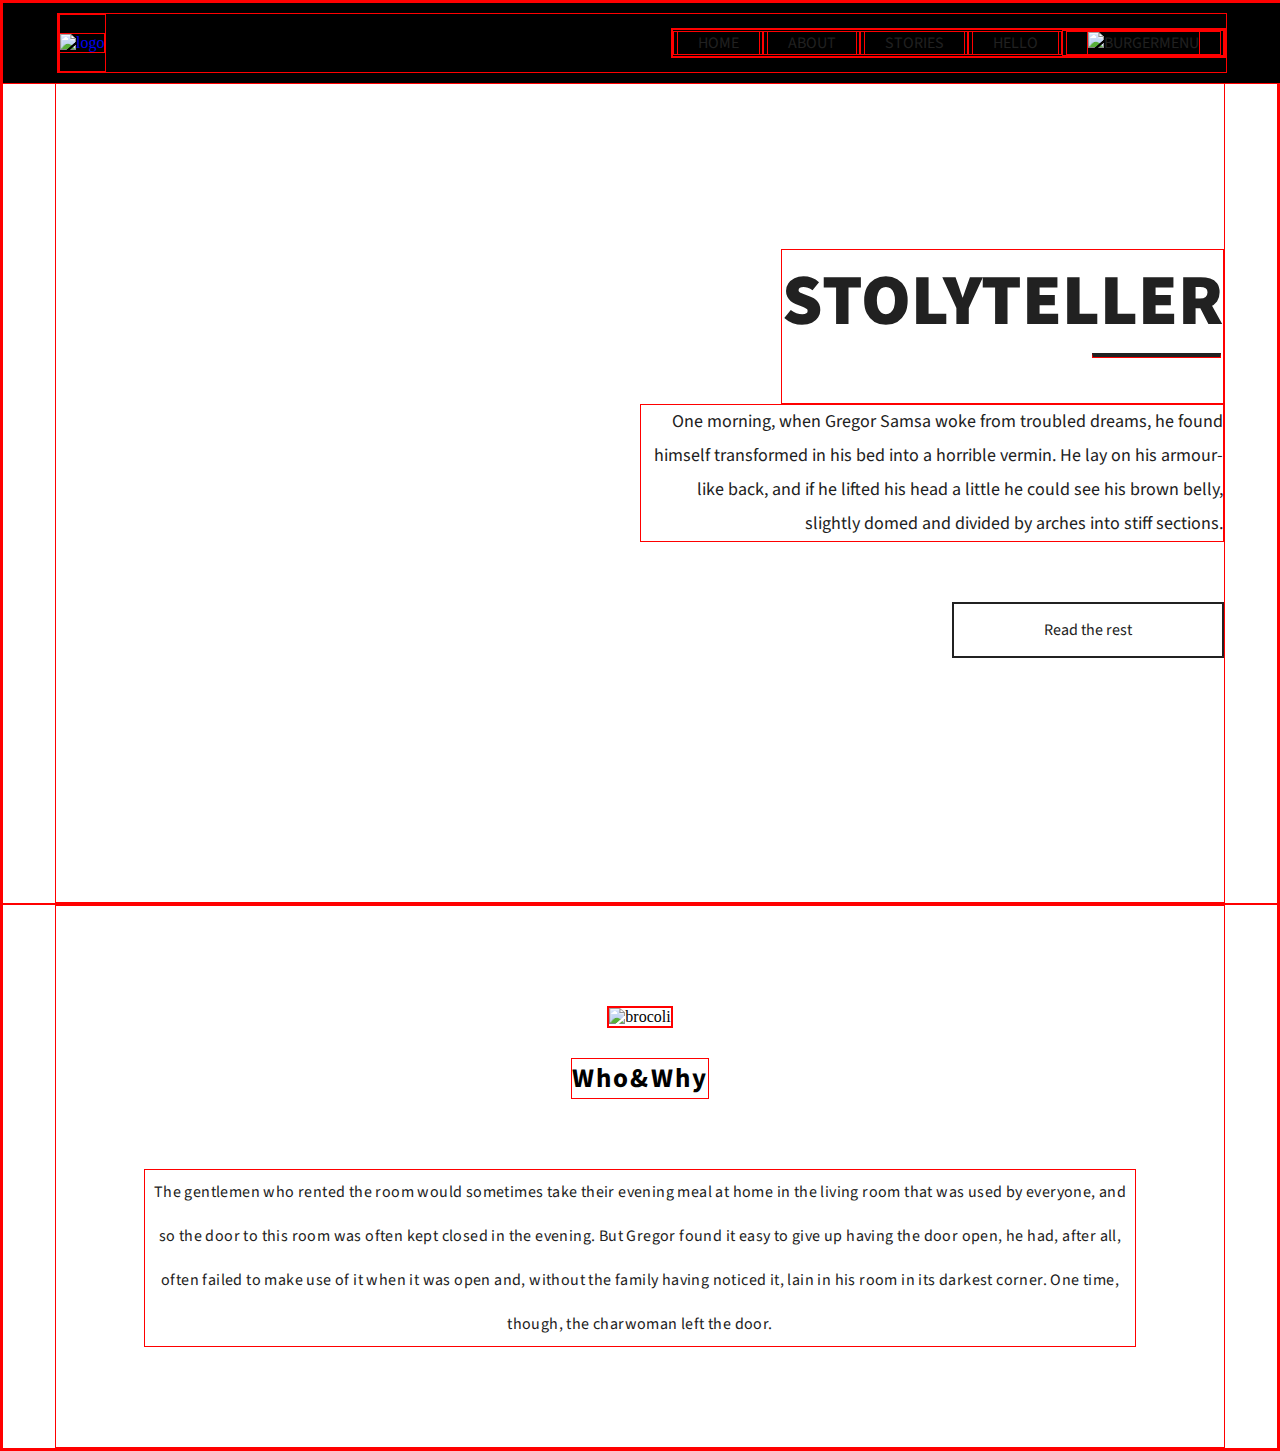
==== main.html @ 7614538e "Add main.html and css" ====
<!DOCTYPE html>
    <html>
        <head>
            <meta name="viewport" content="width=device-width,initial-scale=1">
            <meta charset="utf-8">
            <title>Unicorn</title>
            <link rel="stylesheet" href="assets/css/css.css">
            <link href="https://fonts.googleapis.com/css?family=Source+Sans+Pro:300,400,600,700,900" rel="stylesheet">
        </head>
        <body>
            <header class="site_header">
                <div class="container flex-container">
                    <div class="logo">
                        <a href="#" alt="logo">
                            <img src="assets/images/unicorn.png" alt="logo">
                        </a>
                    </div>
                    <nav class="main-nav">
                        <ul class="flex-container">
                            <li><a href="#">Home</a></li>
                            <li><a href="#">About</a></li>
                            <li><a href="#">Stories</a></li>
                            <li><a href="#">Hello</a></li>
                            <li><a><img src="assets/images/burger.png" alt="burgermenu"></a></li>
                        </ul>
                    </nav>
                </div>
            </header>
            <section class="hero">
                <div class="container flex-container">
                    <h1>STOLYTELLER</h1>
                    <p>One morning, when Gregor Samsa woke from troubled dreams, he found himself transformed in his bed into a horrible vermin. He lay on his armour-like back, and if he lifted his head a little he could see his brown belly, slightly domed and divided by arches into stiff sections. </p>
                    <a href="#">Read the rest</a>
                </div>
            </section>
            <section class="intro">
                <div class="container flex-container">
                    <div class="logo2">
                        <img src="assets/images/broccoli.png" alt="brocoli">
                    </div>
                    <h2>Who&Why</h2>
                    <p>
                        The gentlemen who rented the room would sometimes take their evening meal at home in the living room that was used by everyone, and so the door to this room was often kept closed in the evening. But Gregor found it easy to give up having the door open, he had, after all, often failed to make use of it when it was open and, without the family having noticed it, lain in his room in its darkest corner. One time, though, the charwoman left the door.
                    </p>
                </div>
            </section>
        </body>
    </html>
---- assets/css/css.css ----
*,
*::after,
*::before,
a,
li
{
    margin: 0px;
    padding: 0px;
    border: 0.5px solid red;
    box-sizing: border-box;
    text-decoration: none;
    list-style: none;
}

html{
    font-size: 16px;
}

.site_header{
    position: fixed;
    width: 100%;
    background-color: black;
    padding: 10px 0;
}

.container{
    max-width: 1170px;
    margin: 0 auto;
}

.logo img{
    display: block;
}

.flex-container{
    display: flex;
    align-items: center;
}

.site_header > .flex-container{
    justify-content: space-between;
}

.main-nav li{
    list-style: none;
}

.main-nav li a{
    color: #212121;
    padding: 0 20px;
    margin: 0 2.5px;
    font-size: 1rem;
    text-transform: uppercase;
    font-family: 'source sans pro', sans-serif;
    font-weight: 400;
}

.hero{
    background-image: url(..//images/bg1.jpg);
    background-size: cover;
    background-position: center;
}

.hero > .container{
    min-height: 100vh;
    text-align: right;
}

.hero p{
    width: 50%;
    font-family: 'source sans pro', sans-serif;
    line-height: 34px;
    font-size: 1.125rem;
    color: #212121;
    margin-bottom: 60px;
}

.hero .container{
    flex-direction: column;
    align-items: flex-end;
    justify-content: center;
}

.hero h1{
    font-family: 'source sans pro', sans-serif;
    font-size: 4.5rem;
    font-weight: 900;
    color: #212121;
    padding-bottom: 45px;
}

.hero h1::after{
    content: "";
    border-top: 4px solid #212121;
    display: block;
    width: 139;
    margin: 0px 2px 0px 310px;
}

.hero a{
    padding: 15px 90px;;
    border: 2px solid #212121;
    font-family: 'source sans pro', sans-serif;
    color: #212121;
}

/*INTRO(WHERE BROCCOLI IMAGE)*/

.logo2 img{
    display: block;
}

.logo2{
    margin-bottom: 30px;
}

.intro .container{
    flex-direction: column;
    align-items: center;
    text-align: center;
    padding: 100px 0px;
}

.intro p{
    width: 85%;
    letter-spacing: 0.025em;
    line-height: 33pt;
    font-size: 1rem;
    font-family: 'source sans pro', sans-serif;
    color: #212121;
    font-weight: 400;
}
.intro h2{
    letter-spacing: 0.075em;
    font-size: 1.6875rem;
    font-family: 'source sans pro', sans-serif;
    font-weight: 700;
    margin-bottom: 70px;    
}
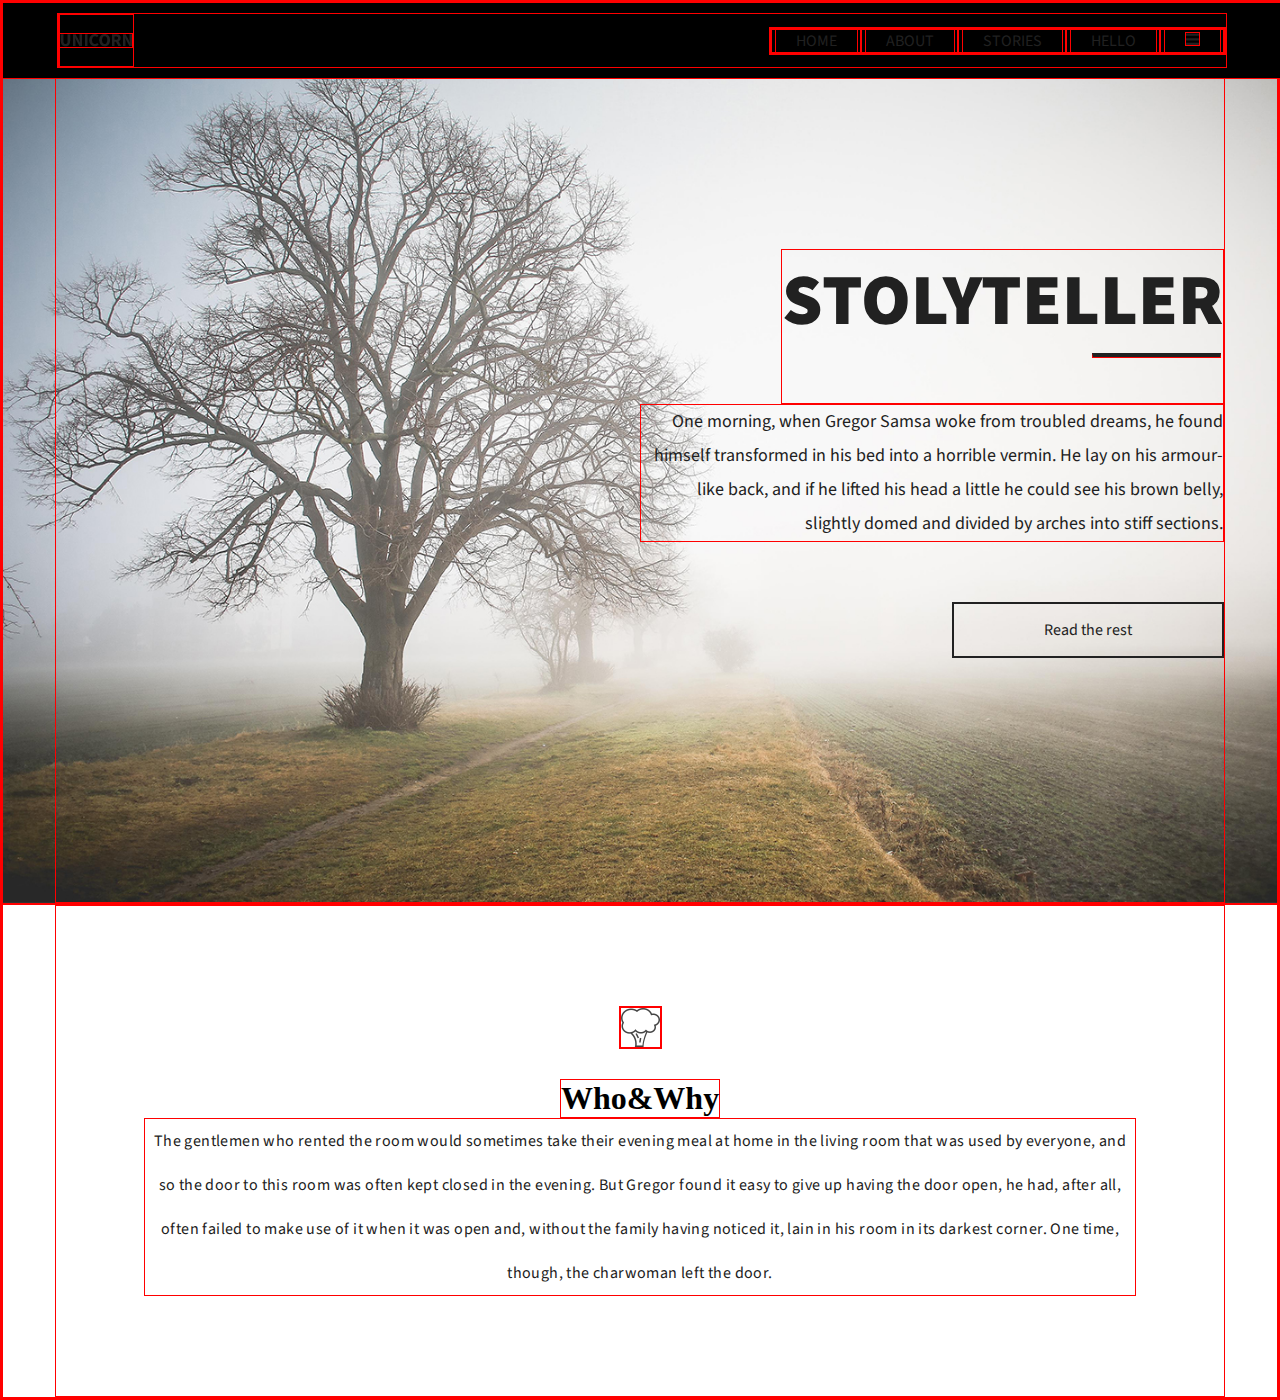
==== commit acdc202d: "Update main.html" ====
--- a/main.html
+++ b/main.html
@@ -38,11 +38,11 @@
                     <div class="logo2">
                         <img src="assets/images/broccoli.png" alt="brocoli">
                     </div>
-                    <h2>Who&Why</h2>
+                    <h1>Who&Why</h1>
                     <p>
                         The gentlemen who rented the room would sometimes take their evening meal at home in the living room that was used by everyone, and so the door to this room was often kept closed in the evening. But Gregor found it easy to give up having the door open, he had, after all, often failed to make use of it when it was open and, without the family having noticed it, lain in his room in its darkest corner. One time, though, the charwoman left the door.
                     </p>
                 </div>
             </section>
         </body>
-    </html>+    </html>
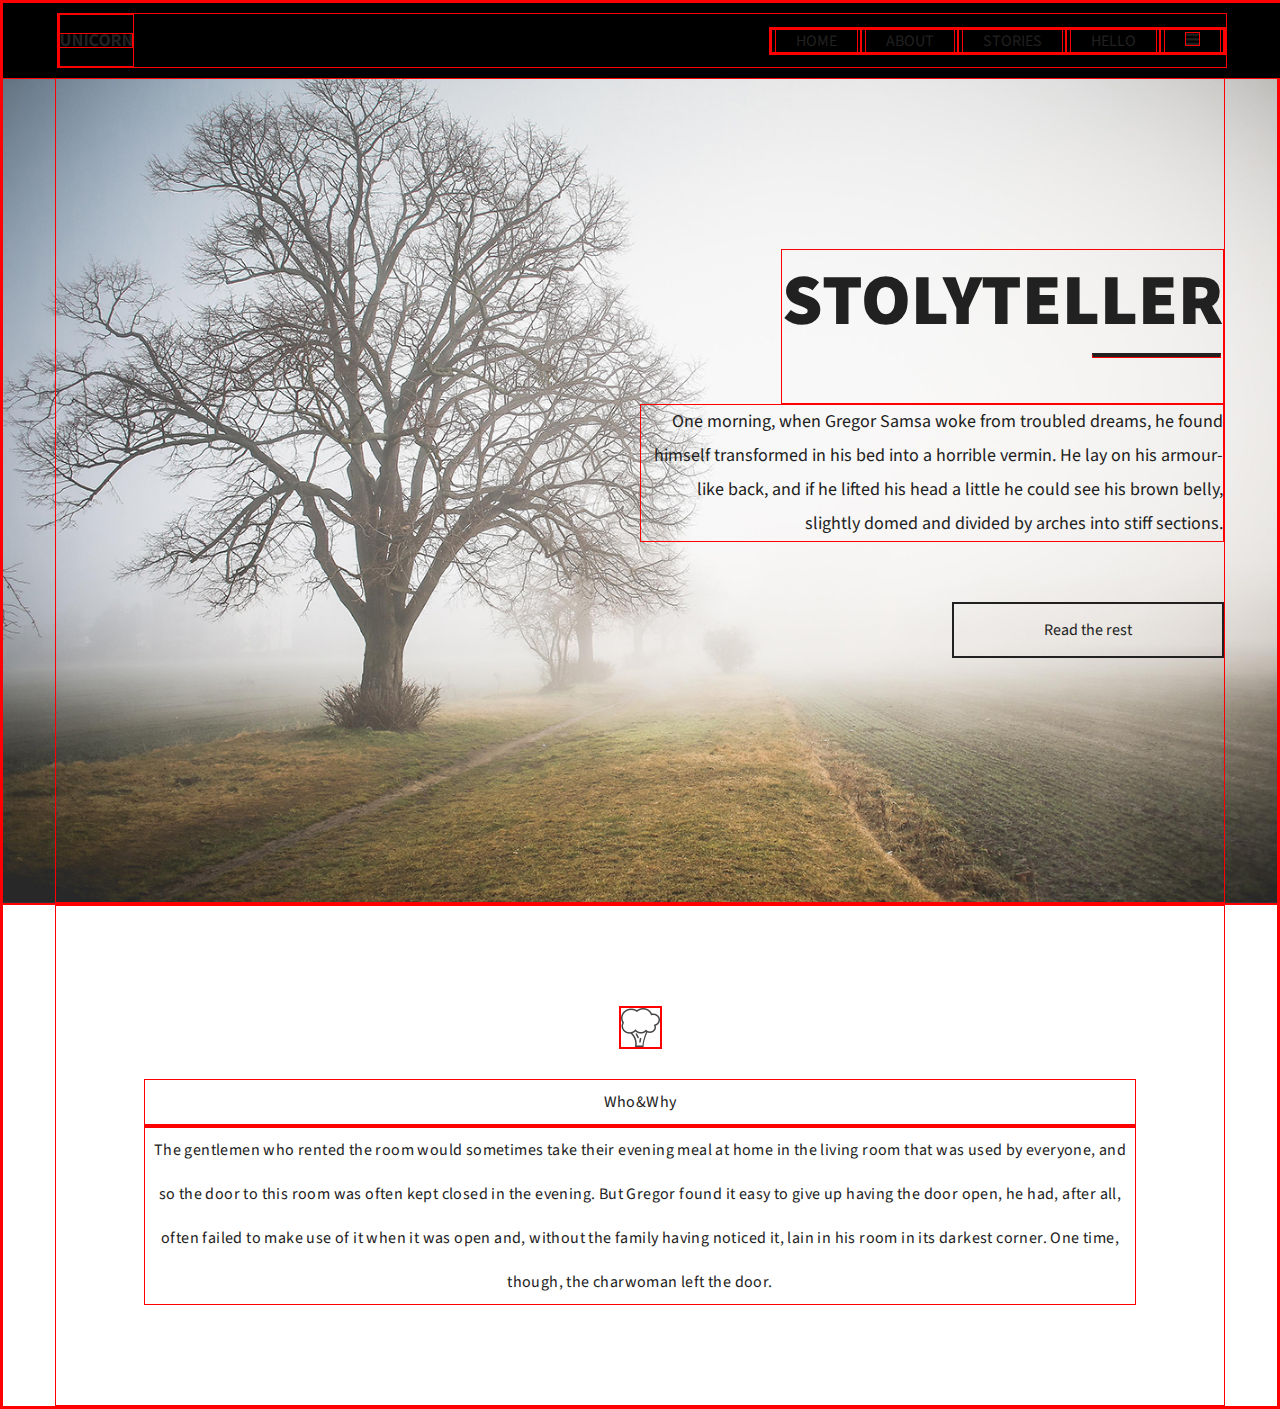
==== commit ebbe3cff: "add p" ====
--- a/main.html
+++ b/main.html
@@ -38,11 +38,11 @@
                     <div class="logo2">
                         <img src="assets/images/broccoli.png" alt="brocoli">
                     </div>
-                    <h1>Who&Why</h1>
+                    <p>Who&Why<p>
                     <p>
                         The gentlemen who rented the room would sometimes take their evening meal at home in the living room that was used by everyone, and so the door to this room was often kept closed in the evening. But Gregor found it easy to give up having the door open, he had, after all, often failed to make use of it when it was open and, without the family having noticed it, lain in his room in its darkest corner. One time, though, the charwoman left the door.
                     </p>
                 </div>
             </section>
         </body>
-    </html>
+    </html>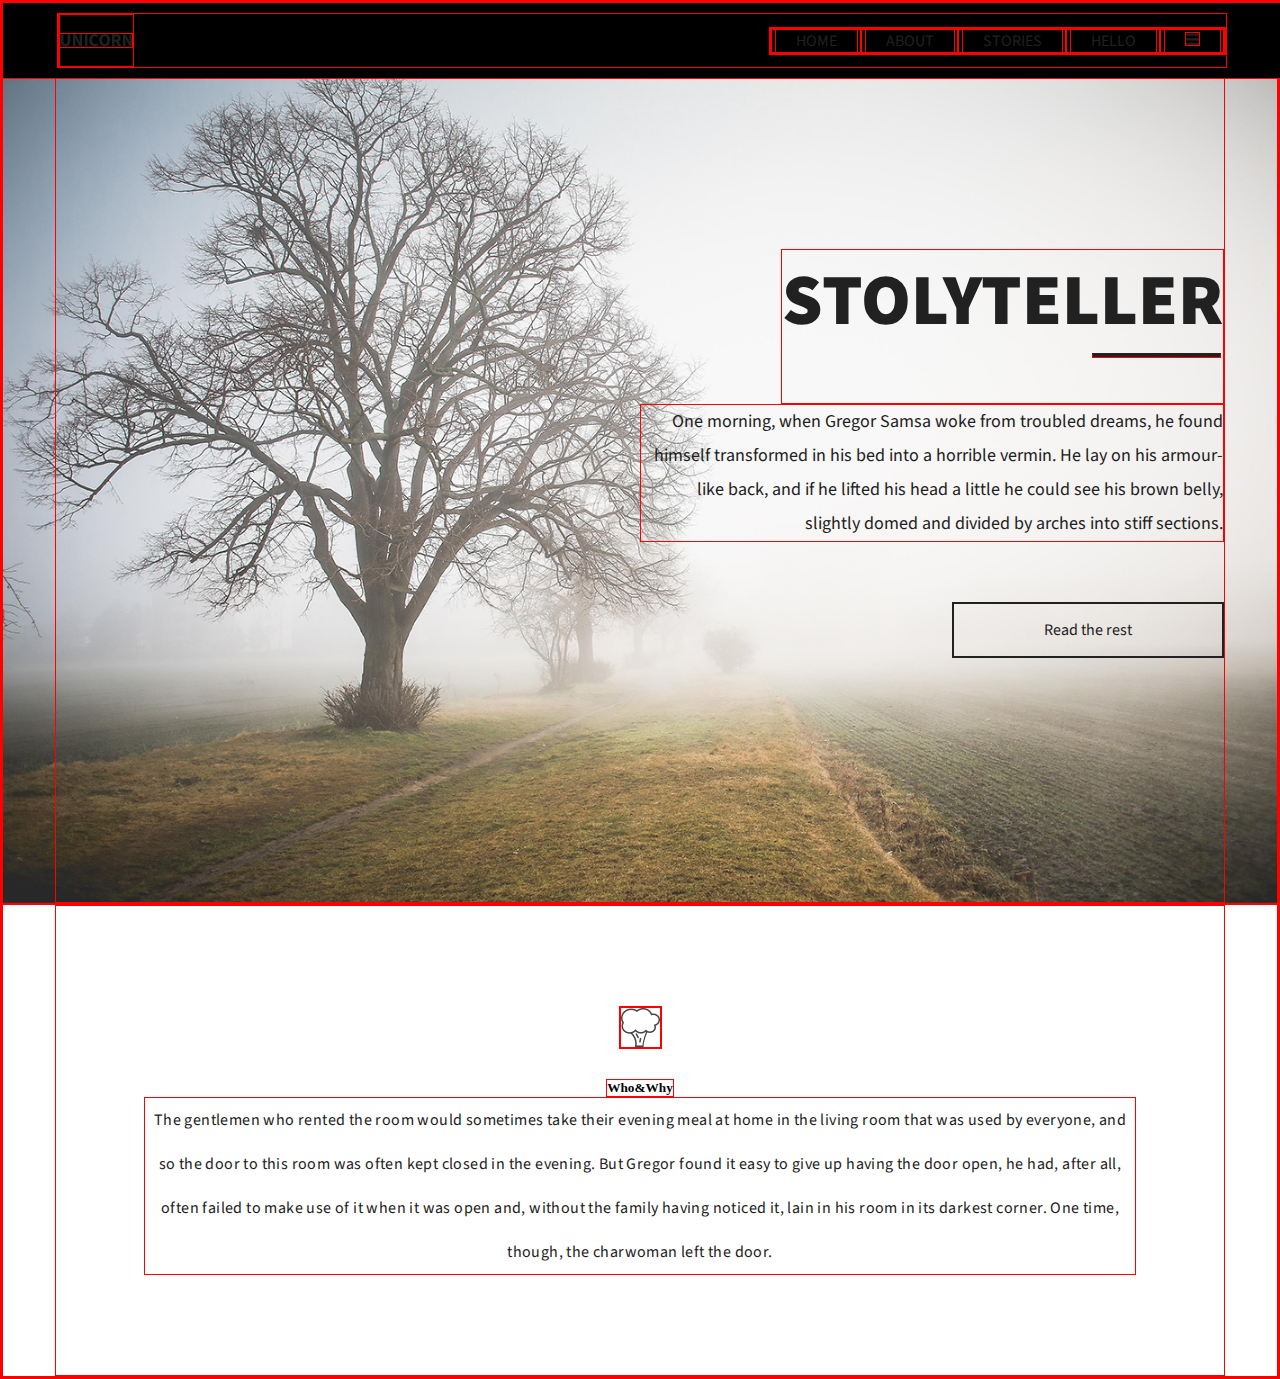
==== commit 670b260e: "h5" ====
--- a/main.html
+++ b/main.html
@@ -38,11 +38,11 @@
                     <div class="logo2">
                         <img src="assets/images/broccoli.png" alt="brocoli">
                     </div>
-                    <p>Who&Why<p>
+                    <h5>Who&Why</h5>
                     <p>
                         The gentlemen who rented the room would sometimes take their evening meal at home in the living room that was used by everyone, and so the door to this room was often kept closed in the evening. But Gregor found it easy to give up having the door open, he had, after all, often failed to make use of it when it was open and, without the family having noticed it, lain in his room in its darkest corner. One time, though, the charwoman left the door.
                     </p>
                 </div>
             </section>
         </body>
-    </html>+    </html>
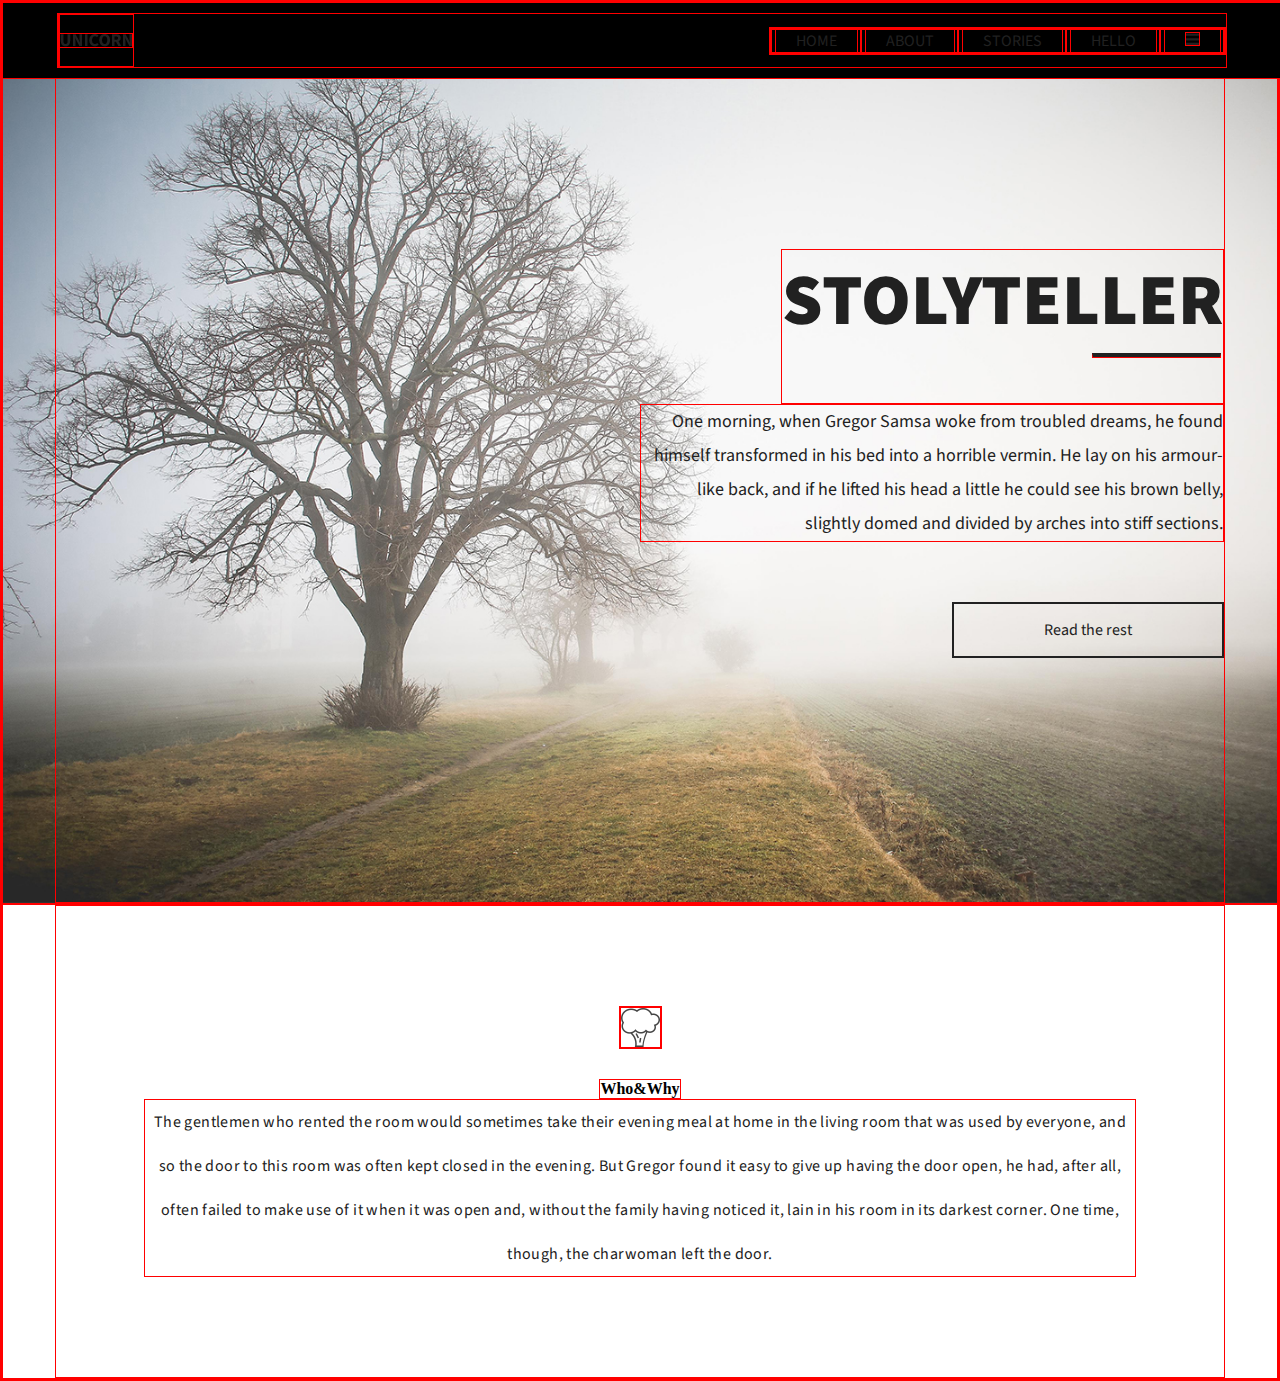
==== commit efbdf2ad: "add" ====
--- a/main.html
+++ b/main.html
@@ -38,11 +38,11 @@
                     <div class="logo2">
                         <img src="assets/images/broccoli.png" alt="brocoli">
                     </div>
-                    <h5>Who&Why</h5>
+                    <h4>Who&Why</h4>
                     <p>
                         The gentlemen who rented the room would sometimes take their evening meal at home in the living room that was used by everyone, and so the door to this room was often kept closed in the evening. But Gregor found it easy to give up having the door open, he had, after all, often failed to make use of it when it was open and, without the family having noticed it, lain in his room in its darkest corner. One time, though, the charwoman left the door.
                     </p>
                 </div>
             </section>
         </body>
-    </html>
+    </html>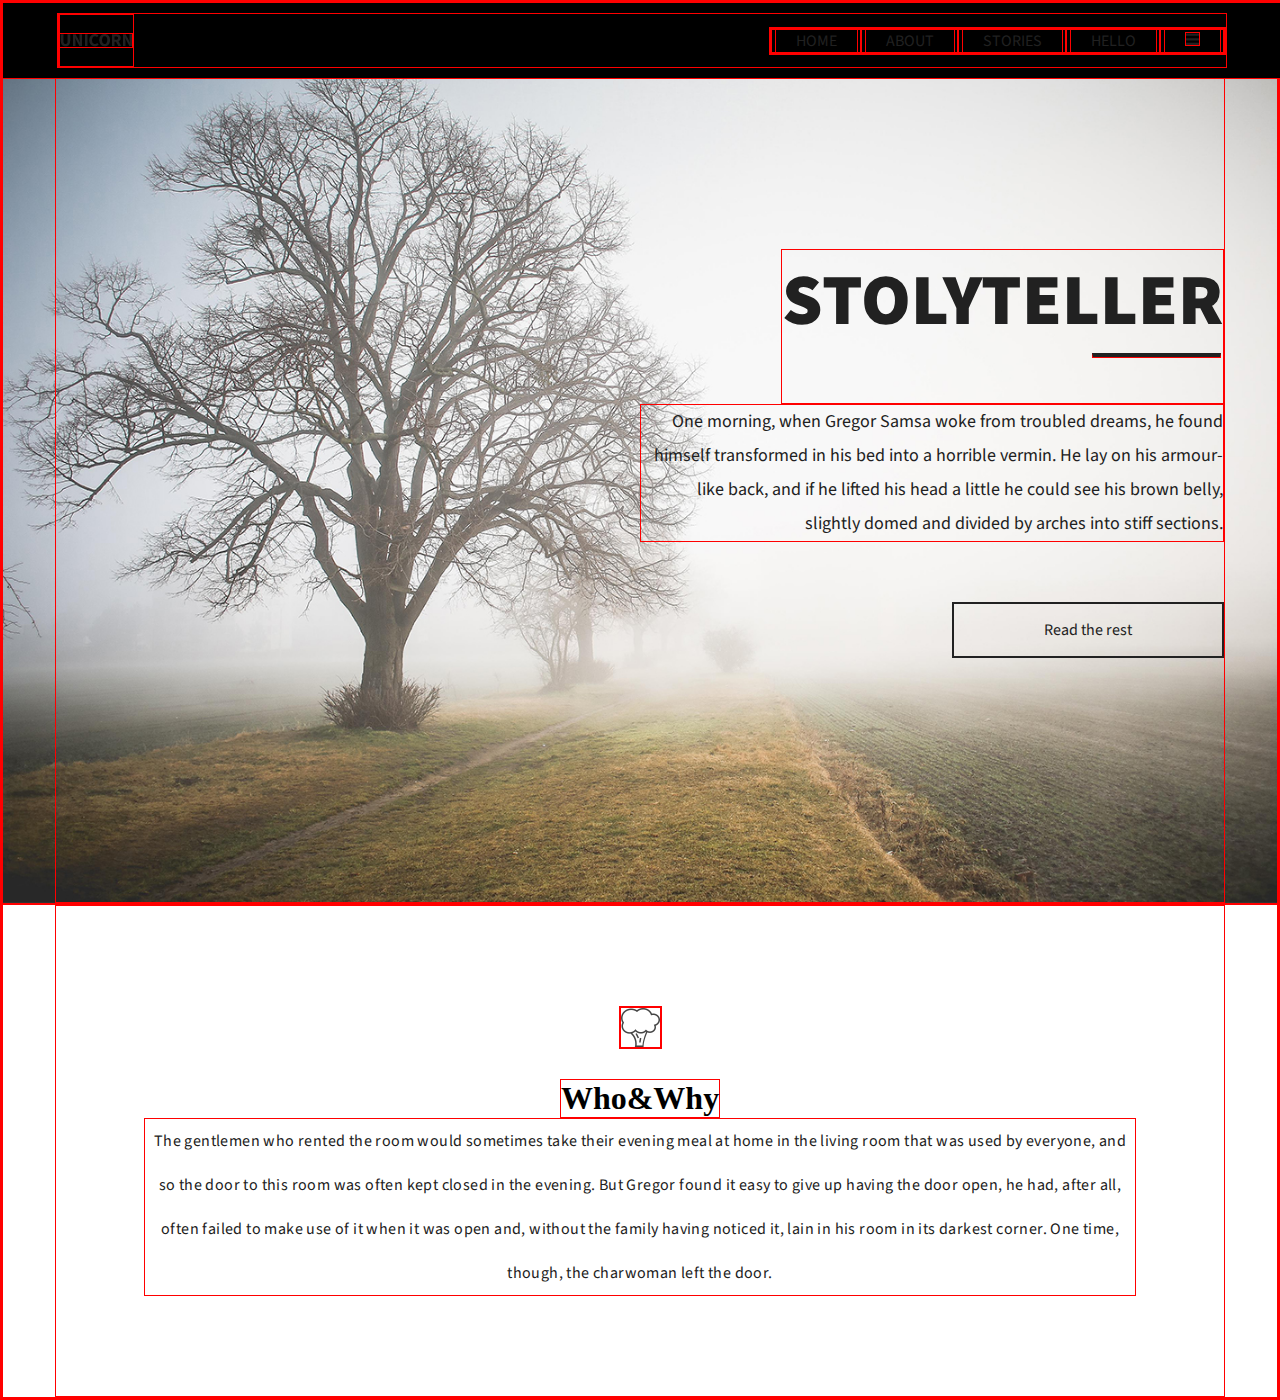
==== commit a62d96bb: "Update main.html" ====
--- a/main.html
+++ b/main.html
@@ -38,11 +38,11 @@
                     <div class="logo2">
                         <img src="assets/images/broccoli.png" alt="brocoli">
                     </div>
-                    <h4>Who&Why</h4>
+                    <h1>Who&Why</h1>
                     <p>
                         The gentlemen who rented the room would sometimes take their evening meal at home in the living room that was used by everyone, and so the door to this room was often kept closed in the evening. But Gregor found it easy to give up having the door open, he had, after all, often failed to make use of it when it was open and, without the family having noticed it, lain in his room in its darkest corner. One time, though, the charwoman left the door.
                     </p>
                 </div>
             </section>
         </body>
-    </html>+    </html>
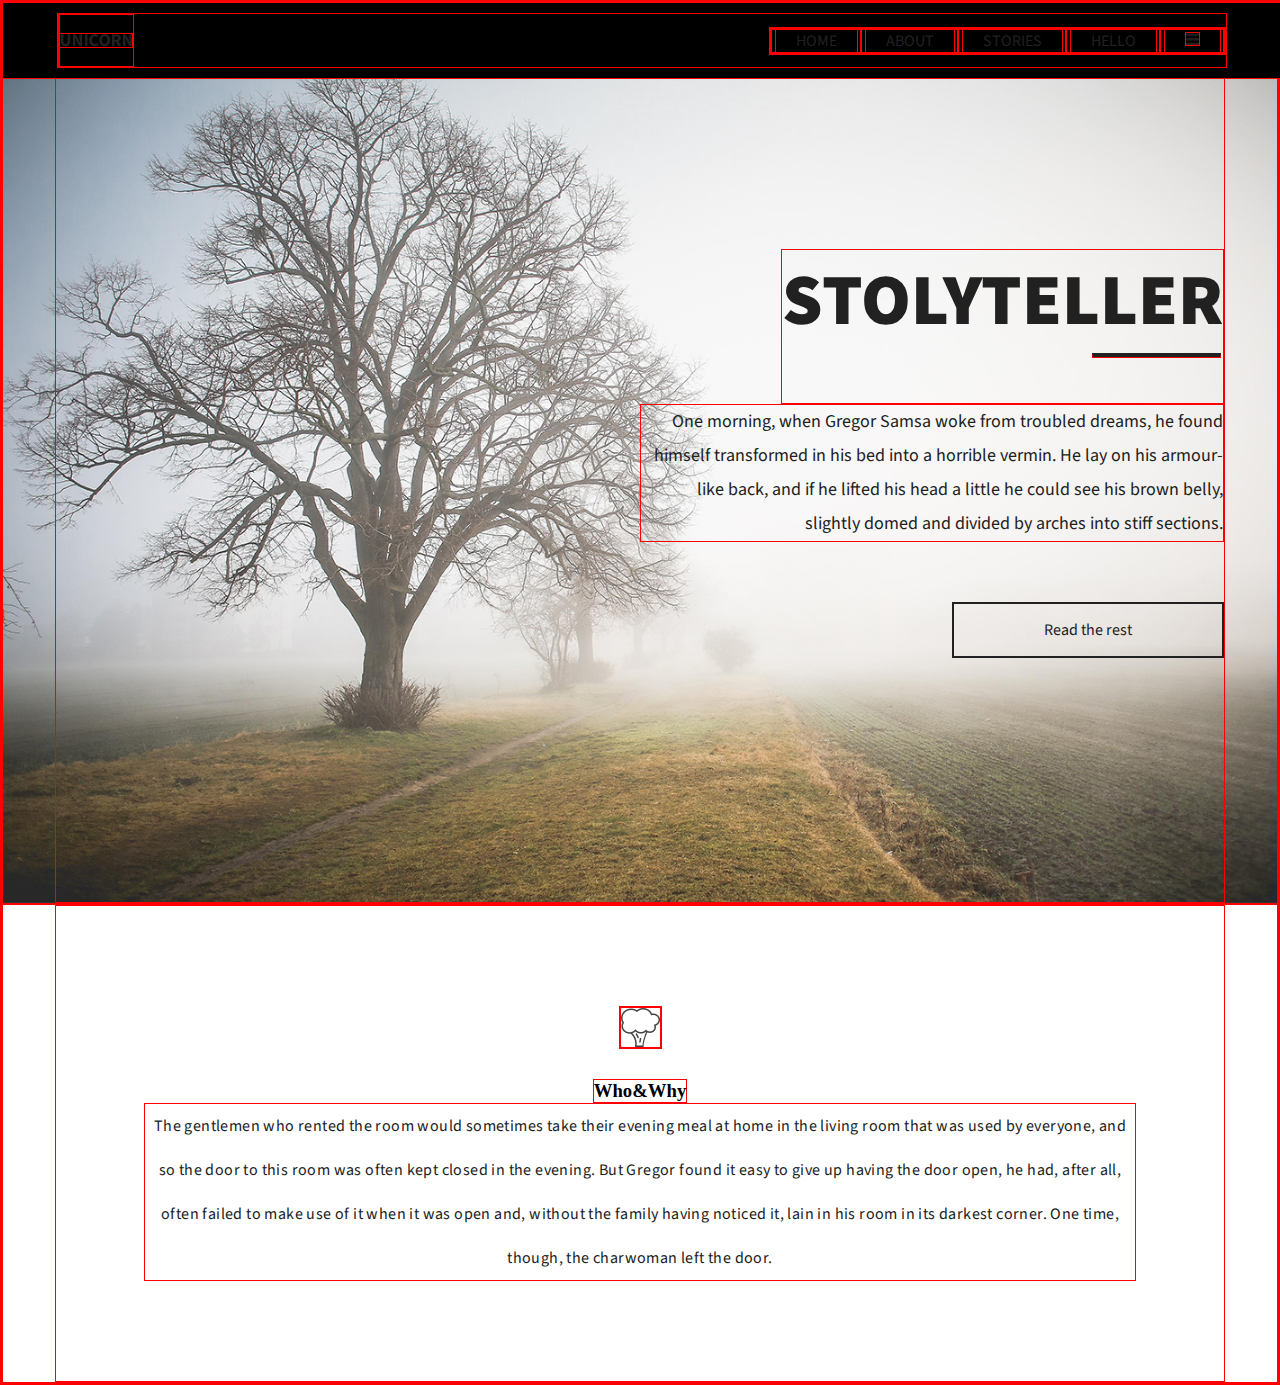
==== commit 6cbd31eb: "add h3" ====
--- a/main.html
+++ b/main.html
@@ -38,11 +38,11 @@
                     <div class="logo2">
                         <img src="assets/images/broccoli.png" alt="brocoli">
                     </div>
-                    <h1>Who&Why</h1>
+                    <h3>Who&Why</h3>
                     <p>
                         The gentlemen who rented the room would sometimes take their evening meal at home in the living room that was used by everyone, and so the door to this room was often kept closed in the evening. But Gregor found it easy to give up having the door open, he had, after all, often failed to make use of it when it was open and, without the family having noticed it, lain in his room in its darkest corner. One time, though, the charwoman left the door.
                     </p>
                 </div>
             </section>
         </body>
-    </html>
+    </html>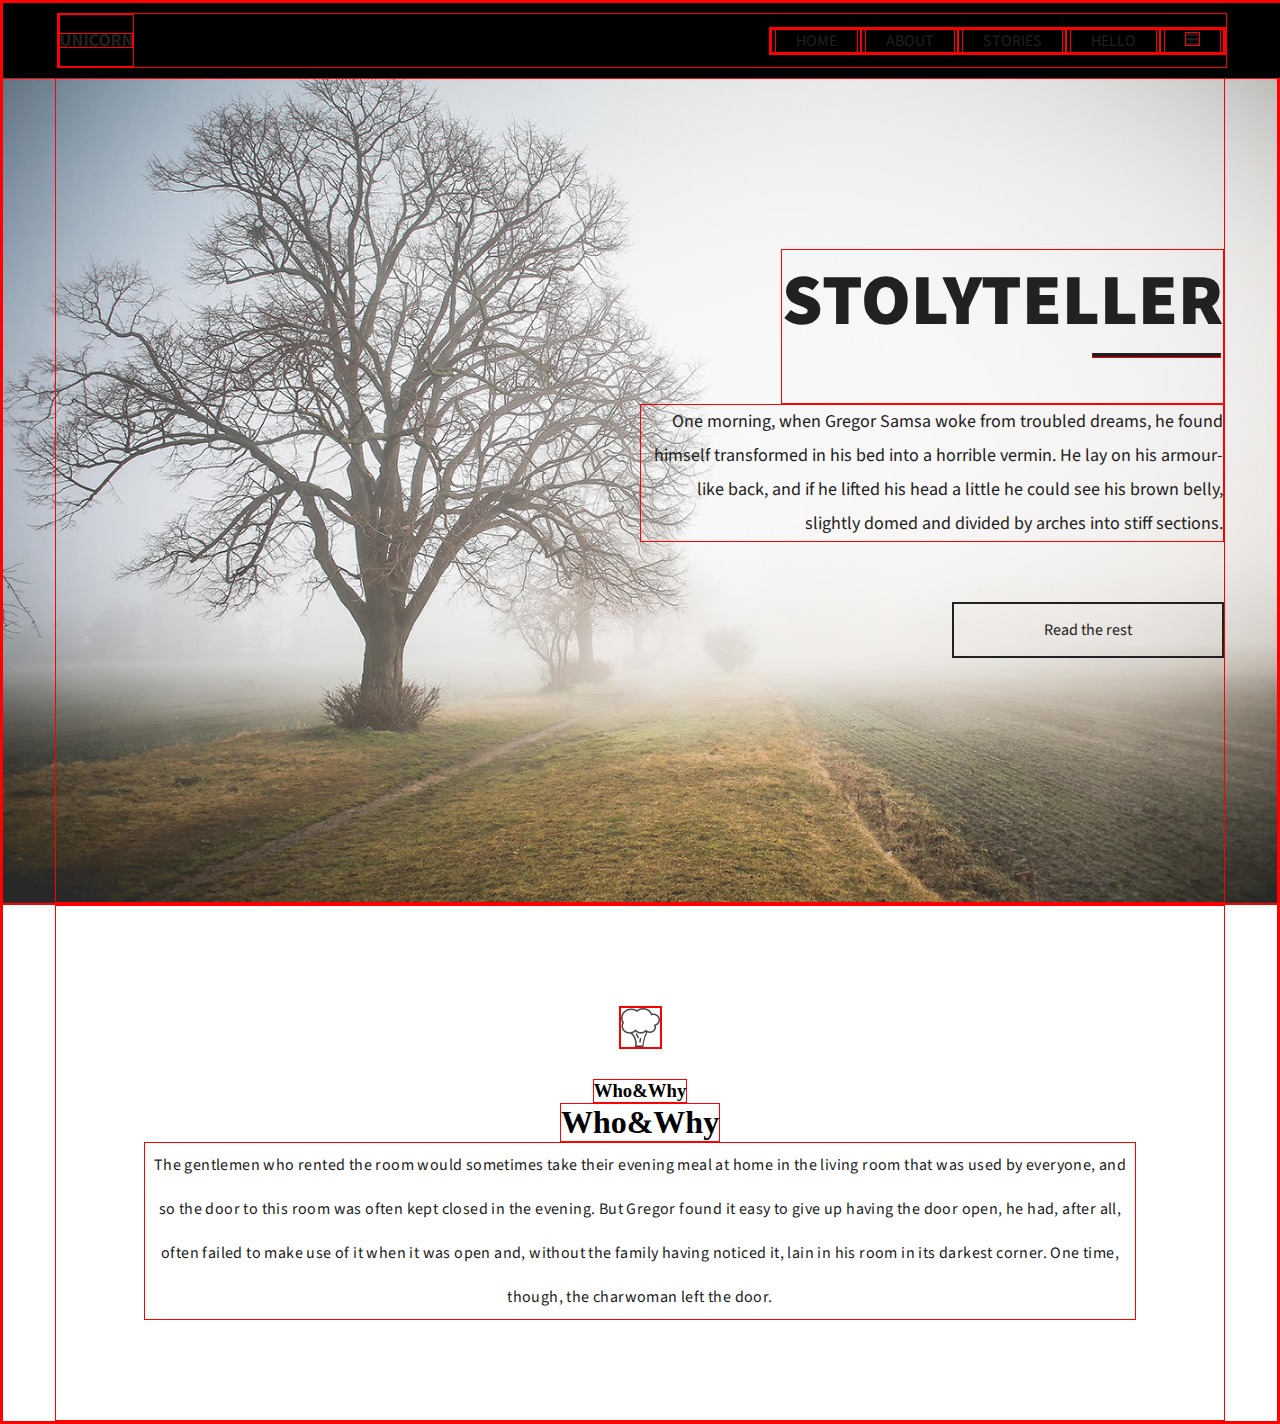
==== commit 5bd9e625: "Merge branch 'master' of https://github.com/DanielPetr/git-paskaita" ====
--- a/main.html
+++ b/main.html
@@ -39,6 +39,7 @@
                         <img src="assets/images/broccoli.png" alt="brocoli">
                     </div>
                     <h3>Who&Why</h3>
+                    <h1>Who&Why</h1>
                     <p>
                         The gentlemen who rented the room would sometimes take their evening meal at home in the living room that was used by everyone, and so the door to this room was often kept closed in the evening. But Gregor found it easy to give up having the door open, he had, after all, often failed to make use of it when it was open and, without the family having noticed it, lain in his room in its darkest corner. One time, though, the charwoman left the door.
                     </p>
